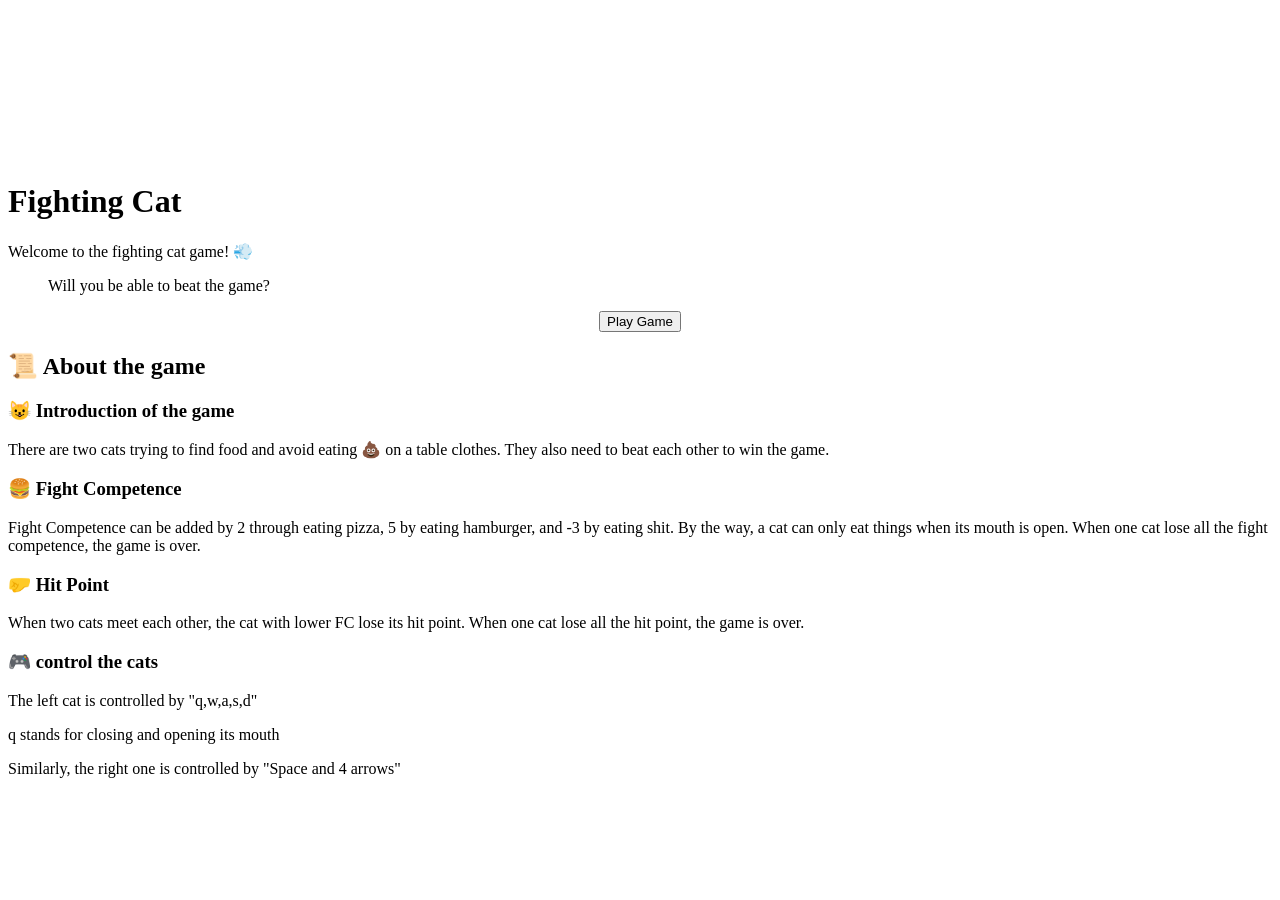
==== frontpage/index.html @ 48d34d9f "update" ====
<!DOCTYPE html>
<html lang="en">

<head>
    <meta charset="UTF-8" />
    <link rel="icon" type="image/x-icon" href="tecnun_favicon.ico" />
    <link rel="icon" type="image/svg+xml" href="favicon.svg" />
    <meta name="viewport" content="width=device-width, initial-scale=1.0" />
    <title>Short Term Program - Winter 2024</title>
</head>

<body>

    <canvas id="bg"></canvas>

    <main>

        <header>
            <h1>Fighting Cat</h1>
            <p> Welcome to the fighting cat game! 💨</p>
        </header>


        <blockquote>
            <p>Will you be able to beat the game?</p>
        </blockquote>

        <section>
            <div style="display: flex; justify-content: center;">
                <button onclick="window.location.href='catcat/game copy.html'">Play Game</button>
            </div>

            <h2>📜 About the game</h2>
            <h3>😺 Introduction of the game</h3>
            <p>
                There are two cats trying to find food and avoid eating 💩 on a table clothes. They also need to beat each other to win the game.
            </p>
            <h3>🍔 Fight Competence</h3>
            <p>
                Fight Competence can be added by 2 through eating pizza, 5 by eating hamburger, and -3 by eating shit. By the way, a cat can only eat things when its mouth is open. When one cat lose all the fight competence, the game is over.
            </p>
            <h3>🤛 Hit Point </h3>
            <p>
                When two cats meet each other, the cat with lower FC lose its hit point. When one cat lose all the hit point, the game is over.
            </p>
            <h3>🎮 control the cats</h3>
            <p>The left cat is controlled by "q,w,a,s,d"</p>
            <p>q stands for closing and opening its mouth</p>
            <p>Similarly, the right one is controlled by "Space and 4 arrows"</p>

        </section>

    </main>

    <script type="module" src="/main.js"></script>

</body>

</html>
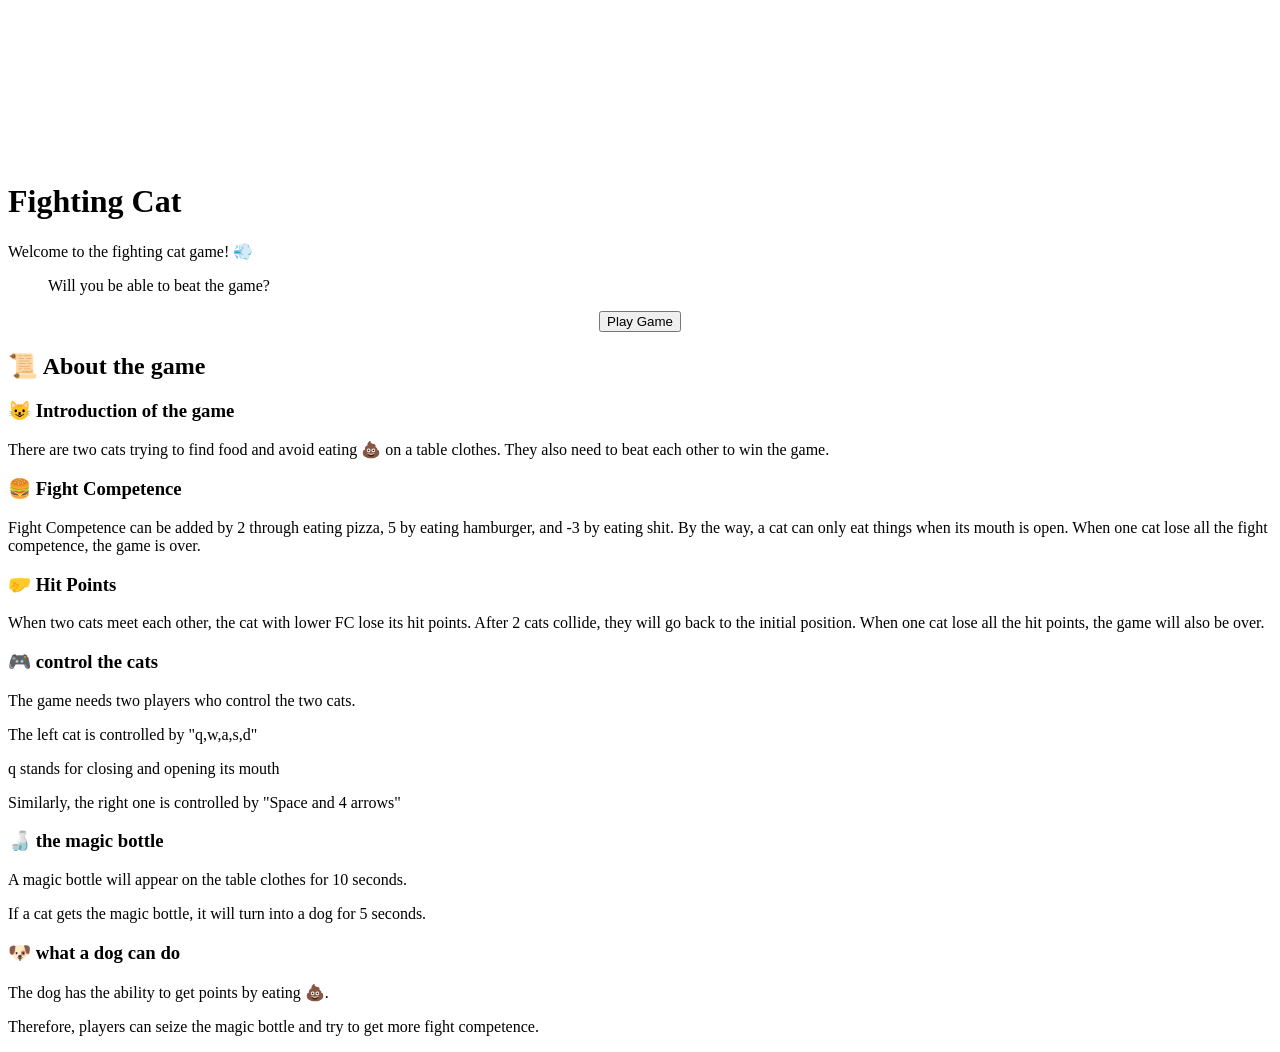
==== commit 71d700dd: "update" ====
--- a/frontpage/index.html
+++ b/frontpage/index.html
@@ -39,14 +39,22 @@
             <p>
                 Fight Competence can be added by 2 through eating pizza, 5 by eating hamburger, and -3 by eating shit. By the way, a cat can only eat things when its mouth is open. When one cat lose all the fight competence, the game is over.
             </p>
-            <h3>🤛 Hit Point </h3>
+            <h3>🤛 Hit Points </h3>
             <p>
-                When two cats meet each other, the cat with lower FC lose its hit point. When one cat lose all the hit point, the game is over.
+                When two cats meet each other, the cat with lower FC lose its hit points. After 2 cats collide, they will go back to the initial position. When one cat lose all the hit points, the game will also be over.
             </p>
             <h3>🎮 control the cats</h3>
+            <p>The game needs two players who control the two cats.</p>
             <p>The left cat is controlled by "q,w,a,s,d"</p>
             <p>q stands for closing and opening its mouth</p>
             <p>Similarly, the right one is controlled by "Space and 4 arrows"</p>
+
+            <h3>🍶 the magic bottle</h3>
+            <p>A magic bottle will appear on the table clothes for 10 seconds.</p>
+            <p>If a cat gets the magic bottle, it will turn into a dog for 5 seconds.</p>
+            <h3>🐶 what a dog can do</h3>
+            <p>The dog has the ability to get points by eating 💩.</p>
+            <p>Therefore, players can seize the magic bottle and try to get more fight competence.</p>
 
         </section>
 
